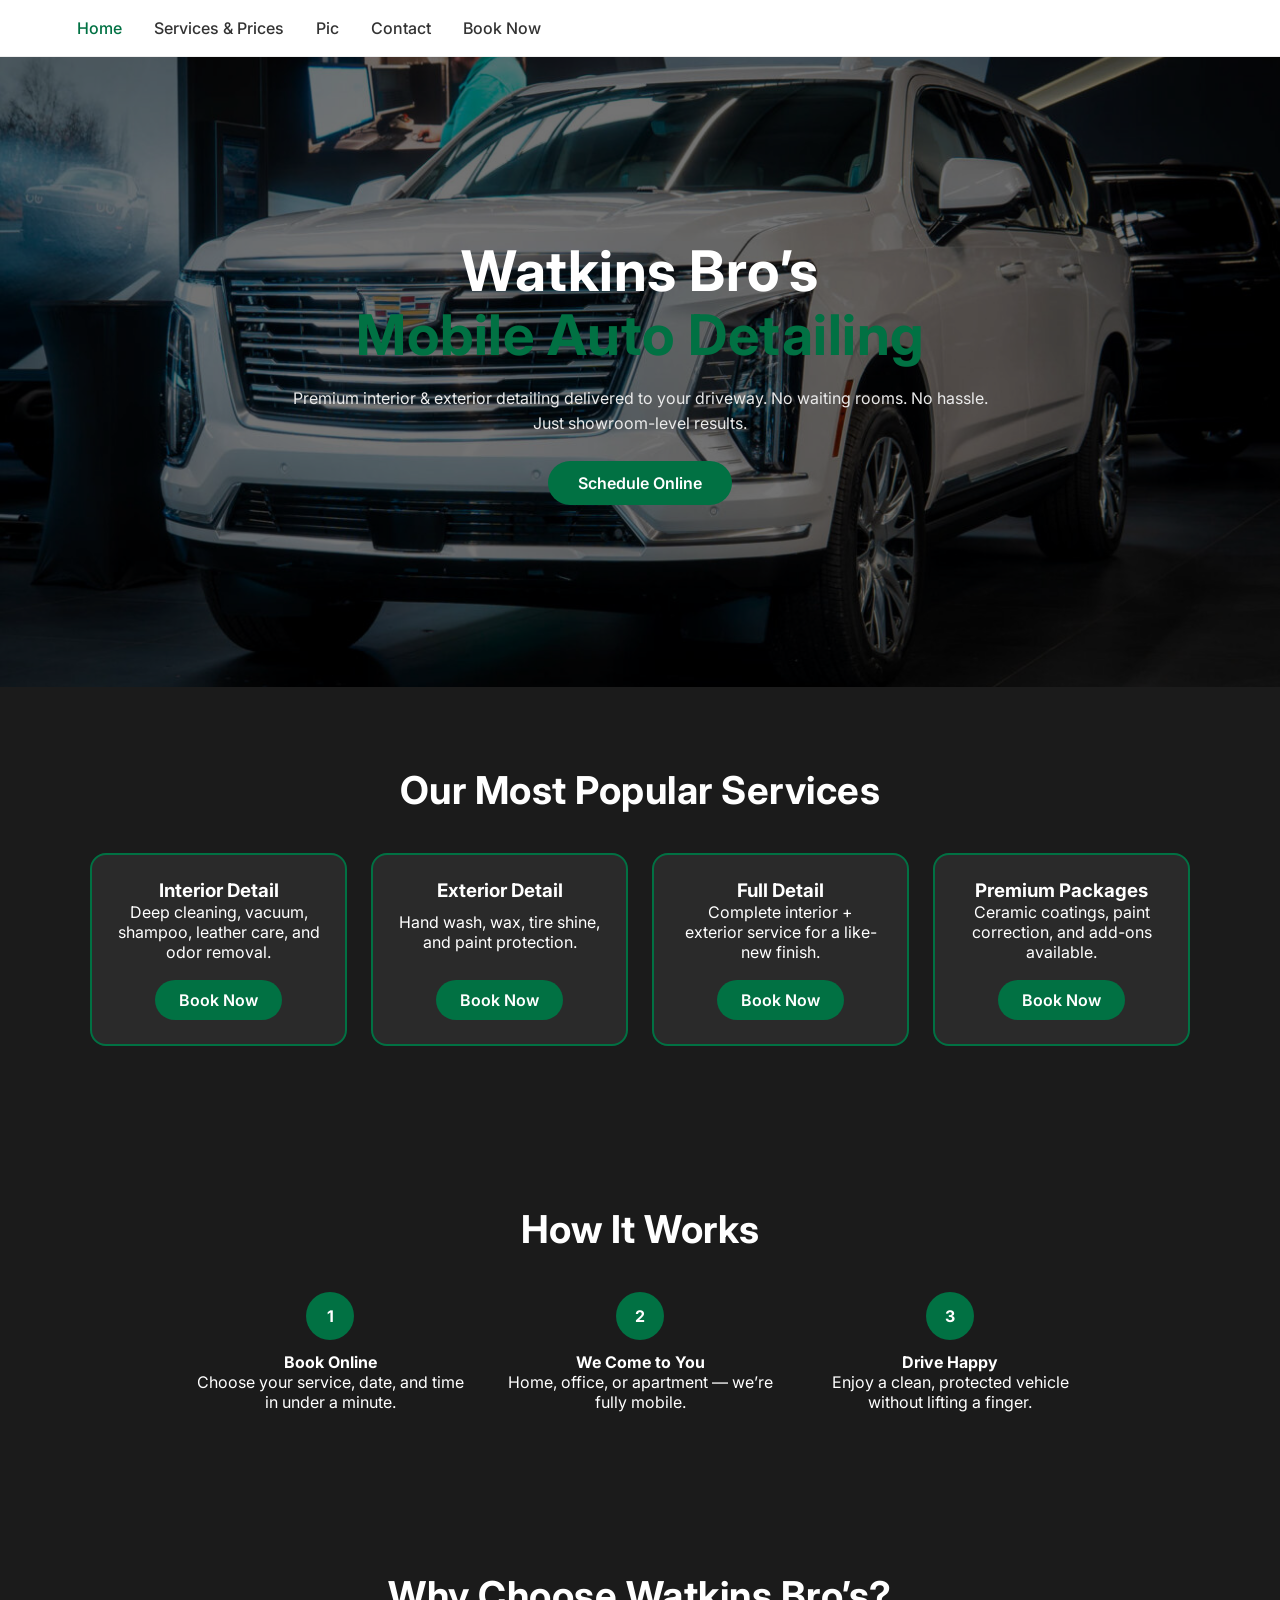
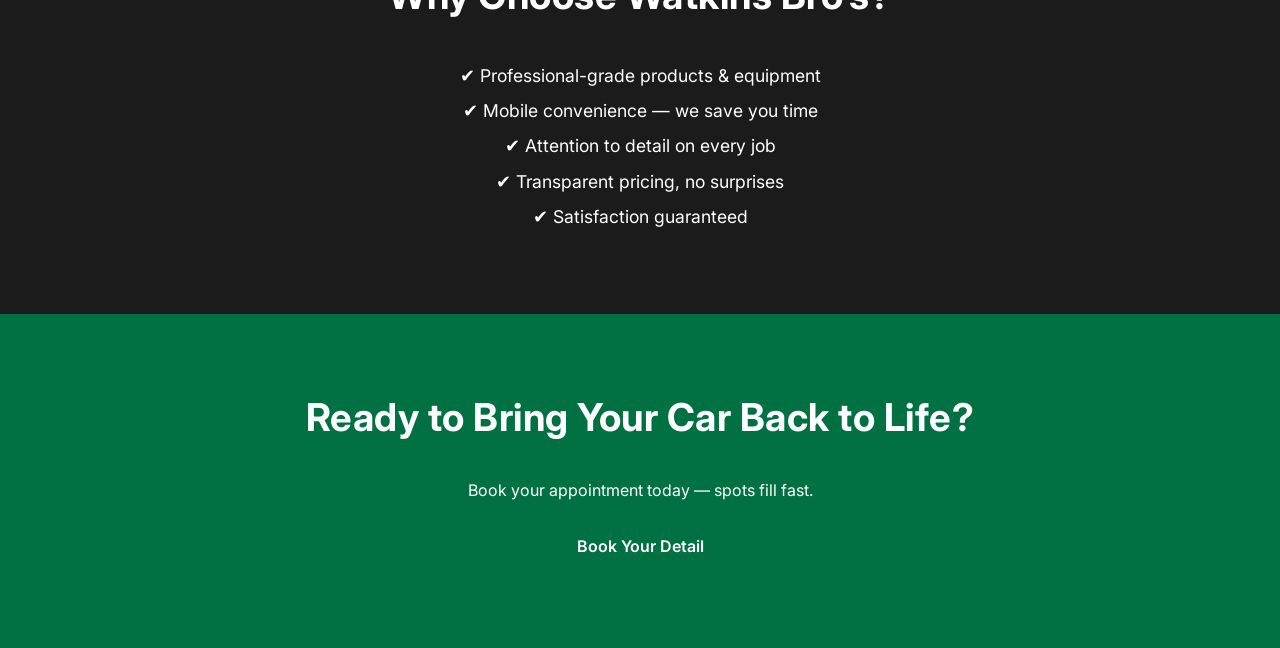
==== bbll/index.html @ 15924ff7 "Add files via upload" ====
<!DOCTYPE html>
<html lang="en">
<head>
  <meta charset="UTF-8">
  <title>Watkins Bro’s Detailing</title>
  <meta name="viewport" content="width=device-width, initial-scale=1">

  <link href="https://fonts.googleapis.com/css2?family=Montserrat:wght@400;600;700;800&family=Inter:wght@400;500;600&display=swap" rel="stylesheet">

  <link rel="stylesheet" href="style.css">
</head>

<body>

<!-- NAV -->
<header>
  <ul>
    <li><a class="active" href="index.html">Home</a></li>
    <li><a href="services.html">Services & Prices</a></li>
    <li><a href="work.html">Pic</a></li>
    <li><a href="contact.html">Contact</a></li>
    <li><a href="book.html">Book Now</a></li>
  </ul>
</header>

<!-- HERO -->
<section class="hero">
  <div class="hero-content">
    <h1>
      Watkins Bro’s <br>
      <span>Mobile Auto Detailing</span>
    </h1>

    <p>
      Premium interior & exterior detailing delivered to your driveway.
      No waiting rooms. No hassle. Just showroom-level results.
    </p>

    <a href="book.html" class="cta-btn">Schedule Online</a>
  </div>
</section>

<!-- SERVICE HIGHLIGHTS -->
<section class="home-services">
  <h2>Our Most Popular Services</h2>

  <div class="service-grid">
    <div class="service-card">
      <h3>Interior Detail</h3>
      <p>Deep cleaning, vacuum, shampoo, leather care, and odor removal.</p>
      <a href="book.html" class="service-btn">Book Now</a>

    </div>

    <div class="service-card">
      <h3>Exterior Detail</h3>
      <p>Hand wash, wax, tire shine, and paint protection.</p>
      <a href="book.html" class="service-btn">Book Now</a>
    </div>

    <div class="service-card">
      <h3>Full Detail</h3>
      <p>Complete interior + exterior service for a like-new finish.</p>
      <a href="book.html" class="service-btn">Book Now</a>
    </div>

    <div class="service-card">
      <h3>Premium Packages</h3>
      <p>Ceramic coatings, paint correction, and add-ons available.</p>
      <a href="book.html" class="service-btn">Book Now</a>
    </div>
  </div>
</section>

<!-- HOW IT WORKS -->
<section class="how-it-works">
  <h2>How It Works</h2>

  <div class="steps">
    <div class="step">
      <span>1</span>
      <h4>Book Online</h4>
      <p>Choose your service, date, and time in under a minute.</p>
    </div>

    <div class="step">
      <span>2</span>
      <h4>We Come to You</h4>
      <p>Home, office, or apartment — we’re fully mobile.</p>
    </div>

    <div class="step">
      <span>3</span>
      <h4>Drive Happy</h4>
      <p>Enjoy a clean, protected vehicle without lifting a finger.</p>
    </div>
  </div>
</section>

<!-- WHY US -->
<section class="why-us">
  <h2>Why Choose Watkins Bro’s?</h2>

  <ul>
    <li>✔ Professional-grade products & equipment</li>
    <li>✔ Mobile convenience — we save you time</li>
    <li>✔ Attention to detail on every job</li>
    <li>✔ Transparent pricing, no surprises</li>
    <li>✔ Satisfaction guaranteed</li>
  </ul>
</section>

<!-- CTA -->
<section class="final-cta">
  <h2>Ready to Bring Your Car Back to Life?</h2>
  <p>Book your appointment today — spots fill fast.</p>
  <a href="book.html" class="cta-btn">Book Your Detail</a>
</section>

</body>
</html>
---- bbll/style.css ----
/* ===== Fonts ===== */
@font-face{
  font-family:'DonGraffiti';
  src:url('fonts/DonGraffiti.otf') format('opentype');
}

/* ===== Variables ===== */
:root{
  --brand:#017143;
  --bg:#222;
  --card:#333;
  --text:#fff;
  --ink:#333;
}

/* ===== Reset ===== */
*{
  margin:0;
  padding:0;
  box-sizing:border-box;
}

body{
  min-height:100vh;
  background:var(--bg);
  color:var(--text);
  font-family:'Inter', sans-serif;
}

/* ===== Header / Nav ===== */
header{
  position:sticky;
  top:0;
  width:100%;
  background:#fff;
  border-bottom:1px solid #eee;
  z-index:50;
}

header ul{
  display:flex;
  gap:32px;
  list-style:none;
  padding:18px 6%;
}

header a{
  text-decoration:none;
  color:#333;
  font-weight:500;
}

header a.active{
  color:var(--brand);
}

/* ===== HERO SECTION ===== */
.hero{
  position: relative;
  min-height: 70vh;
  background: url("img/cp1.jpg") center / cover no-repeat;
  display: flex;
  align-items: center;
  justify-content: center;
  padding: 0 6%;
  text-align: center;
}

.hero::before{
  content:'';
  position:absolute;
  inset:0;
  background:rgba(0,0,0,0.55);
}

.hero-content{
  position: relative;
  max-width: 700px;
  text-align: center;
}

.hero-content h1{
  font-size:3.5rem;
  line-height:1.15;
  font-family:'Inter', sans-serif;
}

.hero-content h1 span{
  color:var(--brand);
}

.hero-content p{
  margin:18px 0 24px;
  color:#eaeaea;
  line-height:1.6;
}

.cta-btn{
  display:inline-block;
  padding:12px 30px;
  background:var(--brand);
  color:#fff;
  border-radius:40px;
  font-weight:600;
  text-decoration:none;
  transition:background .25s ease, transform .2s ease;
}

.cta-btn:hover{
  background:#025b34;
  transform:translateY(-2px);
}

/* ===== Page Hero (Services, Booking) ===== */
.page-hero{
  padding:60px 6% 24px;
  background:#1b1b1b;
  border-bottom:1px solid #2e2e2e;
}

.page-hero h1{
  font-family:'Inter', sans-serif;
  font-size:2.6rem;
}

.page-hero p{
  color:#cfcfcf;
}

/* ===== Services ===== */
.services{
  max-width:900px;
  margin:40px auto 80px;
  padding:0 16px;
}

.services-title{
  font-family:'Inter', sans-serif;
  font-size:2.2rem;
  margin-bottom:16px;
  color:var(--brand);
}

.service{
  background:var(--card);
  border:2px solid var(--brand);
  border-radius:12px;
  margin:12px 0;
  overflow:hidden;
}

.service summary{
  cursor:pointer;
  padding:14px 48px 14px 16px;
  font-weight:600;
  position:relative;
}

.service summary::-webkit-details-marker{
  display:none;
}

.service summary::after{
  content:'▾';
  position:absolute;
  right:16px;
  top:14px;
  transition:transform .2s ease;
}

.service[open] summary::after{
  transform:rotate(180deg);
}

.service-body{
  padding:0 16px 16px 28px;
  color:#ddd;
  line-height:1.5;
}

.price{
  color:#00c26e;
  font-weight:800;
}

/* ===== Social Icons ===== */
.sci{
  position:fixed;
  top:50%;
  right:20px;
  transform:translateY(-50%);
  display:flex;
  flex-direction:column;
  gap:10px;
}

.sci img{
  width:32px;
}

/* ===== Responsive ===== */
@media (max-width:900px){
  .hero{
    justify-content:center;
    text-align:center;
  }

  .hero-content{
    text-align:center;
  }

  .hero-content h1{
    font-size:2.6rem;
  }

  header ul{
    padding:16px 4%;
  }
}

@media (max-width:600px){
  .sci{
    display:none;
  }
}
/* ===== Home Sections ===== */
.home-services,
.how-it-works,
.why-us,
.final-cta{
  padding:80px 6%;
  background:#1b1b1b;
}

.home-services h2,
.how-it-works h2,
.why-us h2,
.final-cta h2{
  text-align:center;
  margin-bottom:40px;
  font-family:'Inter', sans-serif;
  font-size:2.4rem;
}

.service-grid{
  display:grid;
  grid-template-columns:repeat(auto-fit,minmax(220px,1fr));
  gap:24px;
  max-width:1100px;
  margin:auto;
}

.service-card{
  background:#2a2a2a;
  padding:24px;
  border-radius:16px;
  border:2px solid var(--brand);
  display:flex;
  text-align: center;
  flex-direction:column;
  justify-content:space-between;
}

.service-btn{
  margin-top:18px;
  align-self:center;
  padding:10px 24px;
  background:var(--brand);
  color:#fff;
  border-radius:30px;
  font-weight:600;
  text-decoration:none;
  transition:background .25s ease, transform .2s ease;
}

.service-btn:hover{
  background:#025b34;
  transform:translateY(-2px);
}


.steps{
  display:grid;
  grid-template-columns:repeat(auto-fit,minmax(220px,1fr));
  gap:30px;
  max-width:900px;
  margin:auto;
  text-align:center;
}

.step span{
  display:inline-block;
  width:48px;
  height:48px;
  border-radius:50%;
  background:var(--brand);
  line-height:48px;
  font-weight:700;
  margin-bottom:12px;
}

.why-us ul{
  max-width:700px;
  margin:0 auto;
  list-style:none;
  text-align: center;
  line-height:2;
  font-size:1.1rem;
}

.final-cta{
  background:var(--brand);
  color:#fff;
  text-align:center;
}

.final-cta p{
  margin:12px 0 24px;
}

h1, h2{
  letter-spacing: 0.5px;
}
/* ===== Contact Page ===== */

/* ===== Contact Page Single Card ===== */

.contact-section{
  padding:80px 6% 120px;
  background:#1b1b1b;
  display:flex;
  justify-content:center;
}

.contact-single{
  background:#2a2a2a;
  padding:50px 60px;
  border-radius:18px;
  border:2px solid var(--brand);
  max-width:700px;
  width:100%;
  text-align:center;
}

.contact-single h2{
  font-family:'Montserrat', sans-serif;
  font-size:2rem;
  margin-bottom:24px;
}

.contact-single p{
  font-size:1.1rem;
  margin:12px 0;
  line-height:1.6;
}

.contact-buttons{
  margin-top:30px;
  display:flex;
  justify-content:center;
  gap:16px;
  flex-wrap:wrap;
}


/* mobile */
@media (max-width:800px){
  .contact-grid{
    grid-template-columns:1fr;
  }
}
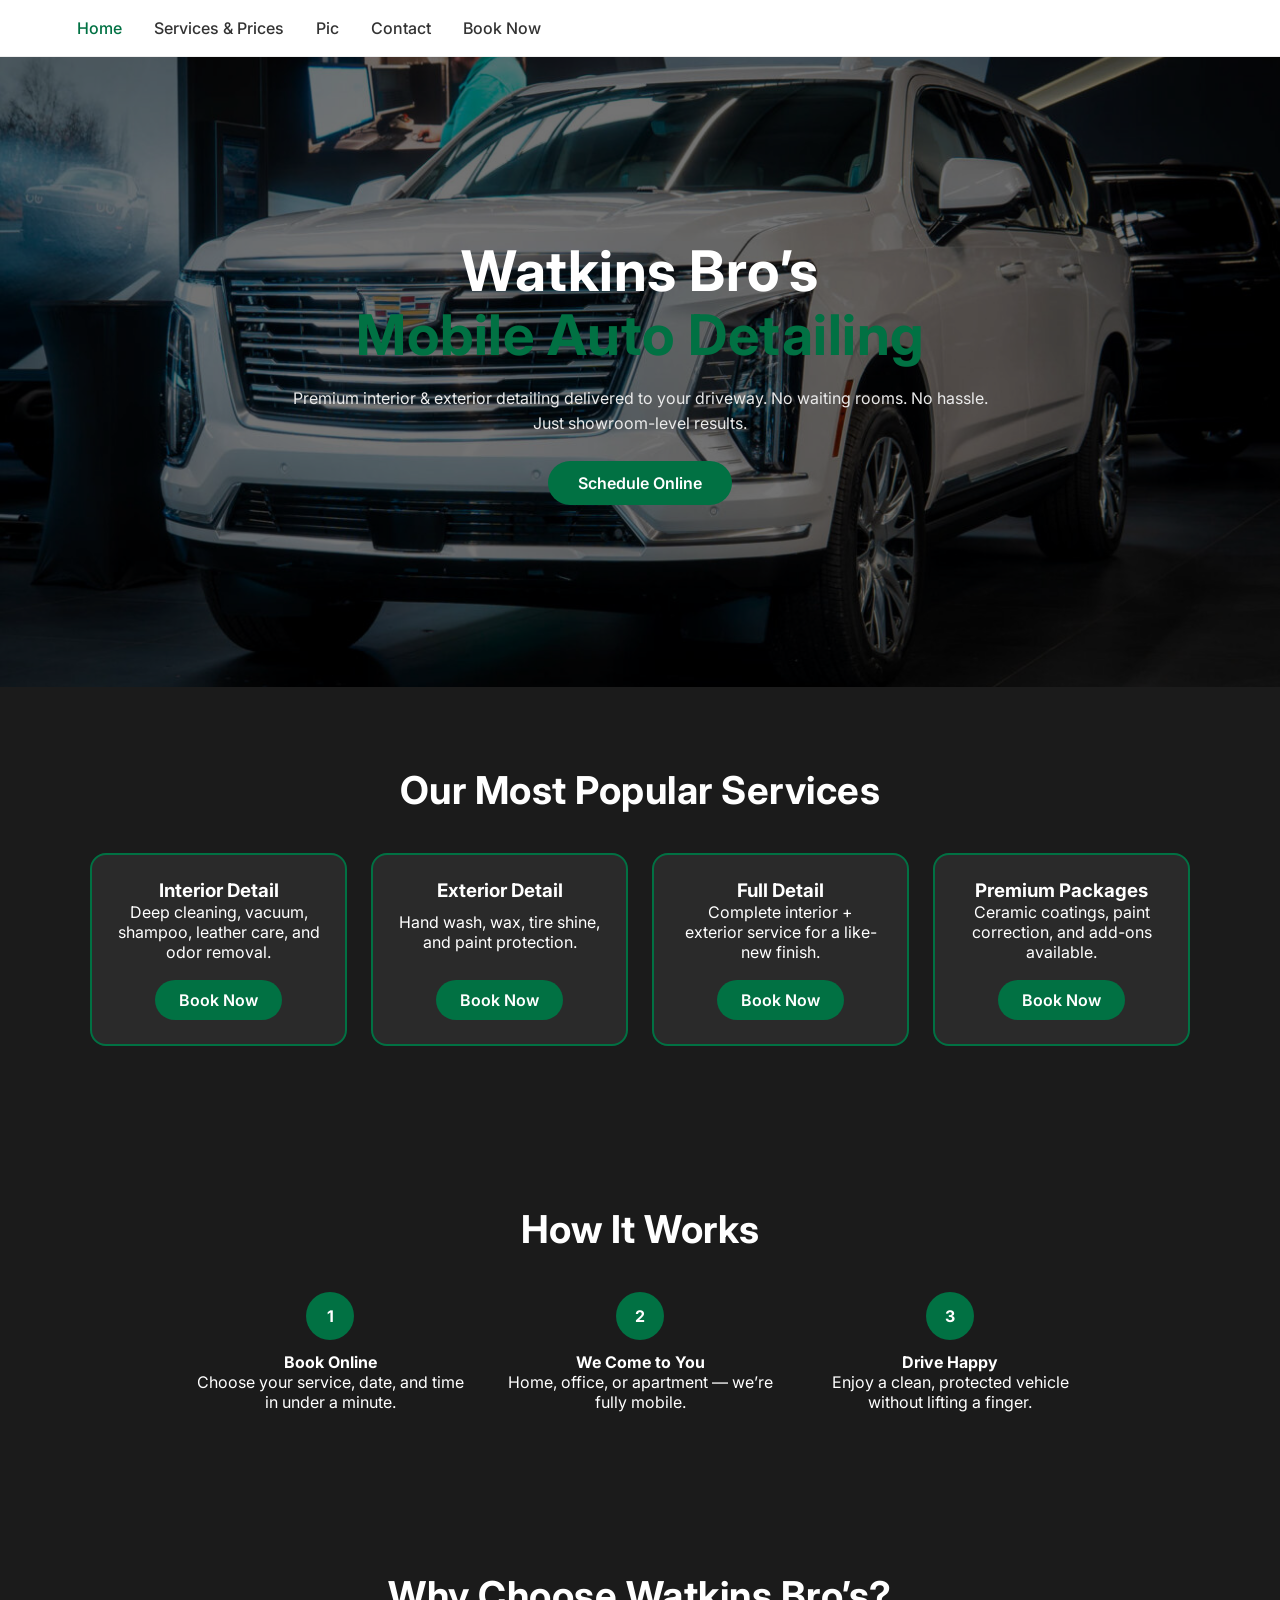
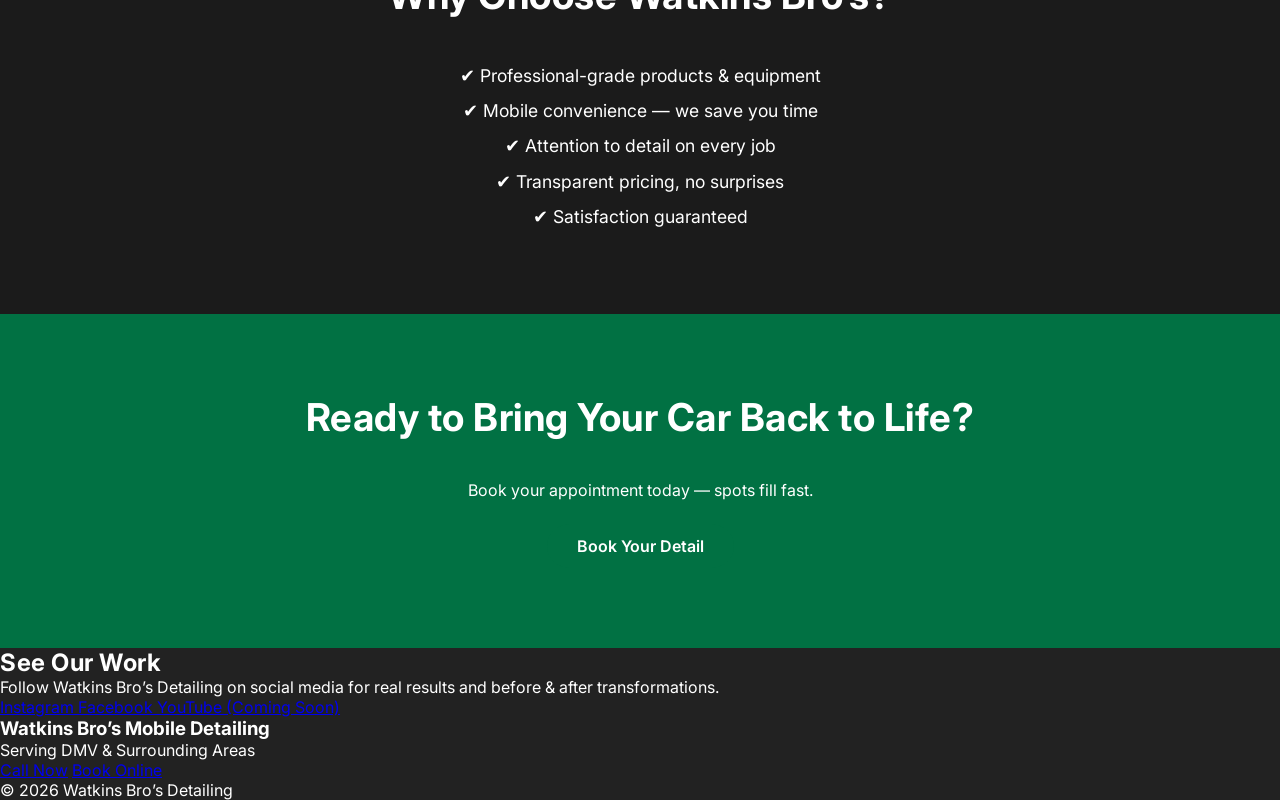
==== commit bb0d7f0a: "add sm to footer" ====
--- a/bbll/index.html
+++ b/bbll/index.html
@@ -116,6 +116,46 @@
   <p>Book your appointment today — spots fill fast.</p>
   <a href="book.html" class="cta-btn">Book Your Detail</a>
 </section>
+<section class="social-proof">
+
+  <h2>See Our Work</h2>
+  <p>Follow Watkins Bro’s Detailing on social media for real results and before & after transformations.</p>
+
+  <div class="social-links">
+
+    <a href="https://instagram.com/YOURUSERNAME" target="_blank" class="social-btn insta">
+      Instagram
+    </a>
+
+    <a href="https://facebook.com/YOURPAGE" target="_blank" class="social-btn facebook">
+      Facebook
+    </a>
+
+    <a href="#" class="social-btn youtube disabled">
+      YouTube (Coming Soon)
+    </a>
+
+  </div>
+
+</section>
+<footer class="site-footer">
+
+  <div class="footer-content">
+    <h3>Watkins Bro’s Mobile Detailing</h3>
+
+    <p>Serving DMV & Surrounding Areas</p>
+
+    <div class="footer-buttons">
+      <a href="tel:15555555555" class="footer-btn">Call Now</a>
+      <a href="book.html" class="footer-btn">Book Online</a>
+    </div>
+
+    <p class="copyright">
+      © 2026 Watkins Bro’s Detailing
+    </p>
+  </div>
+
+</footer>
 
 </body>
 </html>
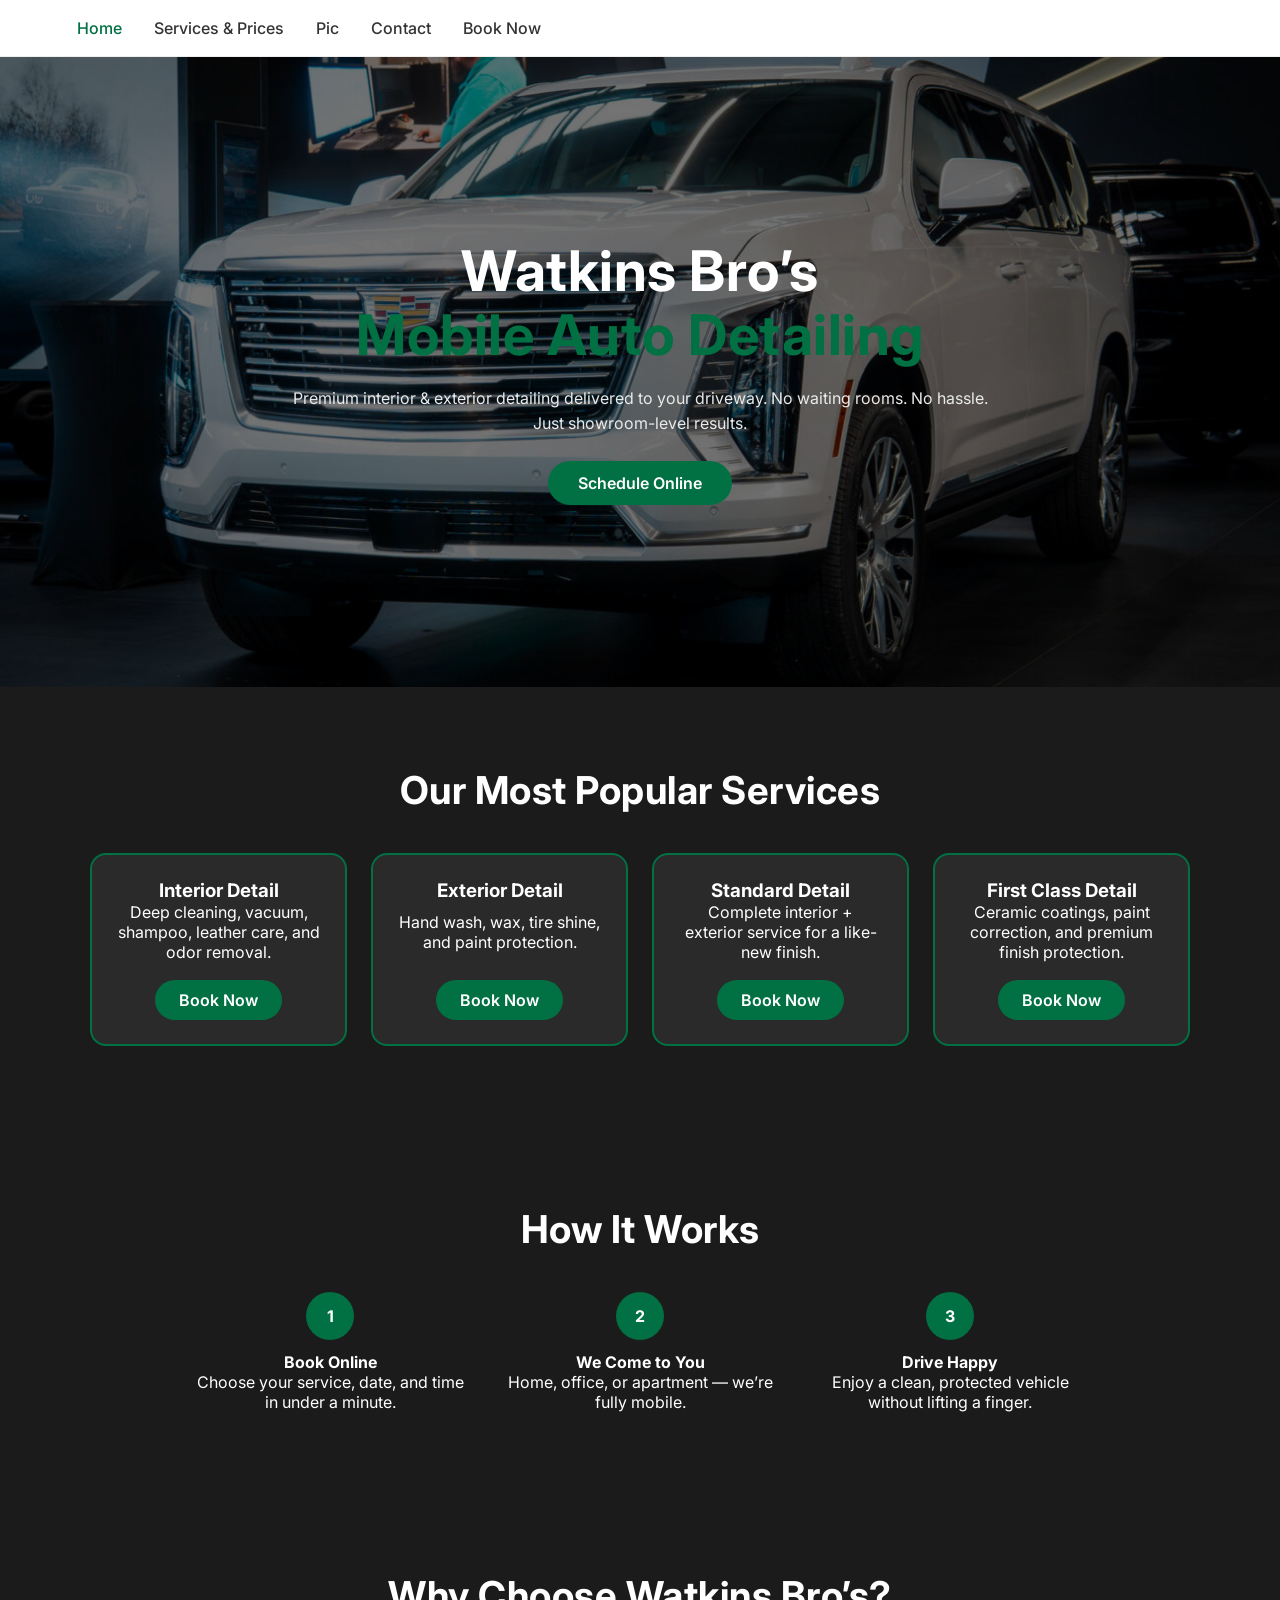
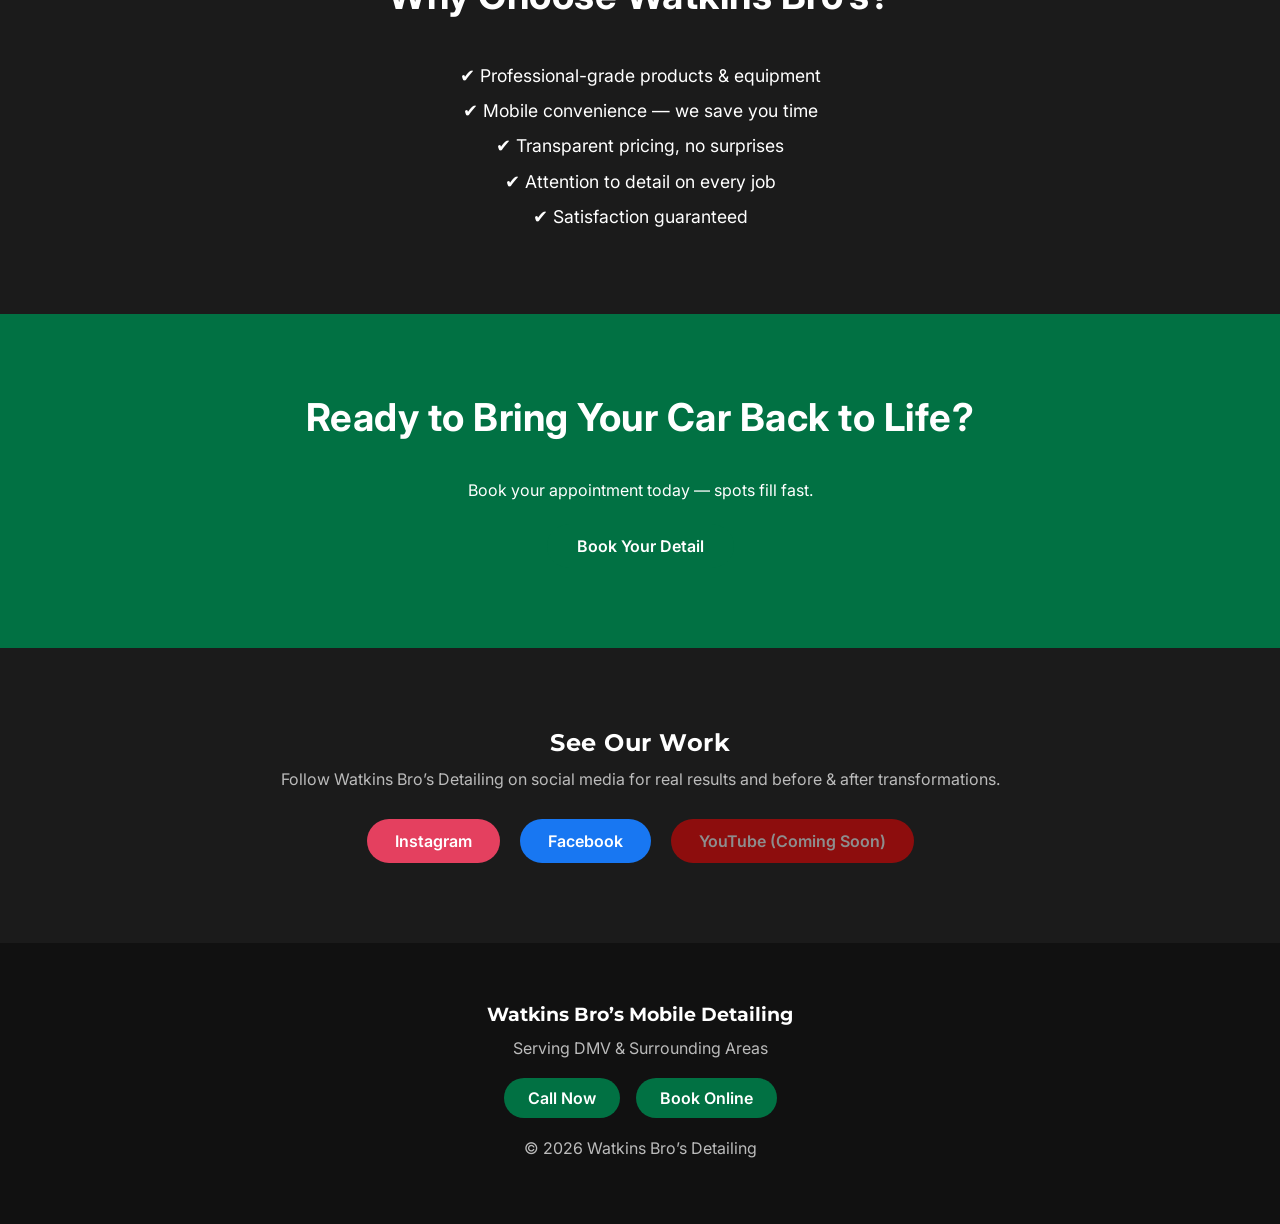
==== commit 7962de07: "update pay number" ====
--- a/bbll/index.html
+++ b/bbll/index.html
@@ -4,6 +4,8 @@
   <meta charset="UTF-8">
   <title>Watkins Bro’s Detailing</title>
   <meta name="viewport" content="width=device-width, initial-scale=1">
+  <meta name="description"
+    content="Professional mobile auto detailing in DMV. Interior, exterior, and full detail packages. Book online today.">
 
   <link href="https://fonts.googleapis.com/css2?family=Montserrat:wght@400;600;700;800&family=Inter:wght@400;500;600&display=swap" rel="stylesheet">
 
@@ -59,14 +61,14 @@
     </div>
 
     <div class="service-card">
-      <h3>Full Detail</h3>
+      <h3>Standard Detail</h3>
       <p>Complete interior + exterior service for a like-new finish.</p>
       <a href="book.html" class="service-btn">Book Now</a>
     </div>
 
     <div class="service-card">
-      <h3>Premium Packages</h3>
-      <p>Ceramic coatings, paint correction, and add-ons available.</p>
+      <h3>First Class Detail</h3>
+      <p>Ceramic coatings, paint correction, and premium finish protection.</p>
       <a href="book.html" class="service-btn">Book Now</a>
     </div>
   </div>
@@ -104,8 +106,8 @@
   <ul>
     <li>✔ Professional-grade products & equipment</li>
     <li>✔ Mobile convenience — we save you time</li>
+    <li>✔ Transparent pricing, no surprises</li>
     <li>✔ Attention to detail on every job</li>
-    <li>✔ Transparent pricing, no surprises</li>
     <li>✔ Satisfaction guaranteed</li>
   </ul>
 </section>
@@ -156,7 +158,7 @@
   </div>
 
 </footer>
-
 </body>
 </html>
 
+
--- a/bbll/style.css
+++ b/bbll/style.css
@@ -369,3 +369,94 @@
     grid-template-columns:1fr;
   }
 }
+.site-footer{
+  background:#111;
+  padding:60px 6%;
+  text-align:center;
+}
+
+.footer-content h3{
+  font-family:'Montserrat', sans-serif;
+  margin-bottom:12px;
+}
+
+.footer-content p{
+  margin:6px 0;
+  color:#bbb;
+}
+
+.footer-buttons{
+  margin:20px 0;
+  display:flex;
+  justify-content:center;
+  gap:16px;
+  flex-wrap:wrap;
+}
+
+.footer-btn{
+  padding:10px 24px;
+  background:var(--brand);
+  color:#fff;
+  border-radius:30px;
+  text-decoration:none;
+  font-weight:600;
+}
+
+.footer-btn:hover{
+  background:#025b34;
+}
+/* ===== Social Proof Section ===== */
+
+.social-proof{
+  padding:80px 6%;
+  background:#1b1b1b;
+  text-align:center;
+}
+
+.social-proof h2{
+  font-family:'Montserrat', sans-serif;
+  margin-bottom:12px;
+}
+
+.social-proof p{
+  color:#bbb;
+  margin-bottom:30px;
+}
+
+.social-links{
+  display:flex;
+  justify-content:center;
+  gap:20px;
+  flex-wrap:wrap;
+}
+
+.social-btn{
+  padding:12px 28px;
+  border-radius:30px;
+  font-weight:600;
+  text-decoration:none;
+  color:#fff;
+  transition:transform .2s ease, opacity .2s ease;
+}
+
+.social-btn:hover{
+  transform:translateY(-2px);
+  opacity:0.9;
+}
+
+.insta{
+  background:#E4405F;
+}
+
+.facebook{
+  background:#1877F2;
+}
+
+.youtube{
+  background:#FF0000;
+}
+
+.disabled{
+  opacity:0.5;
+  cursor:default;
+}
